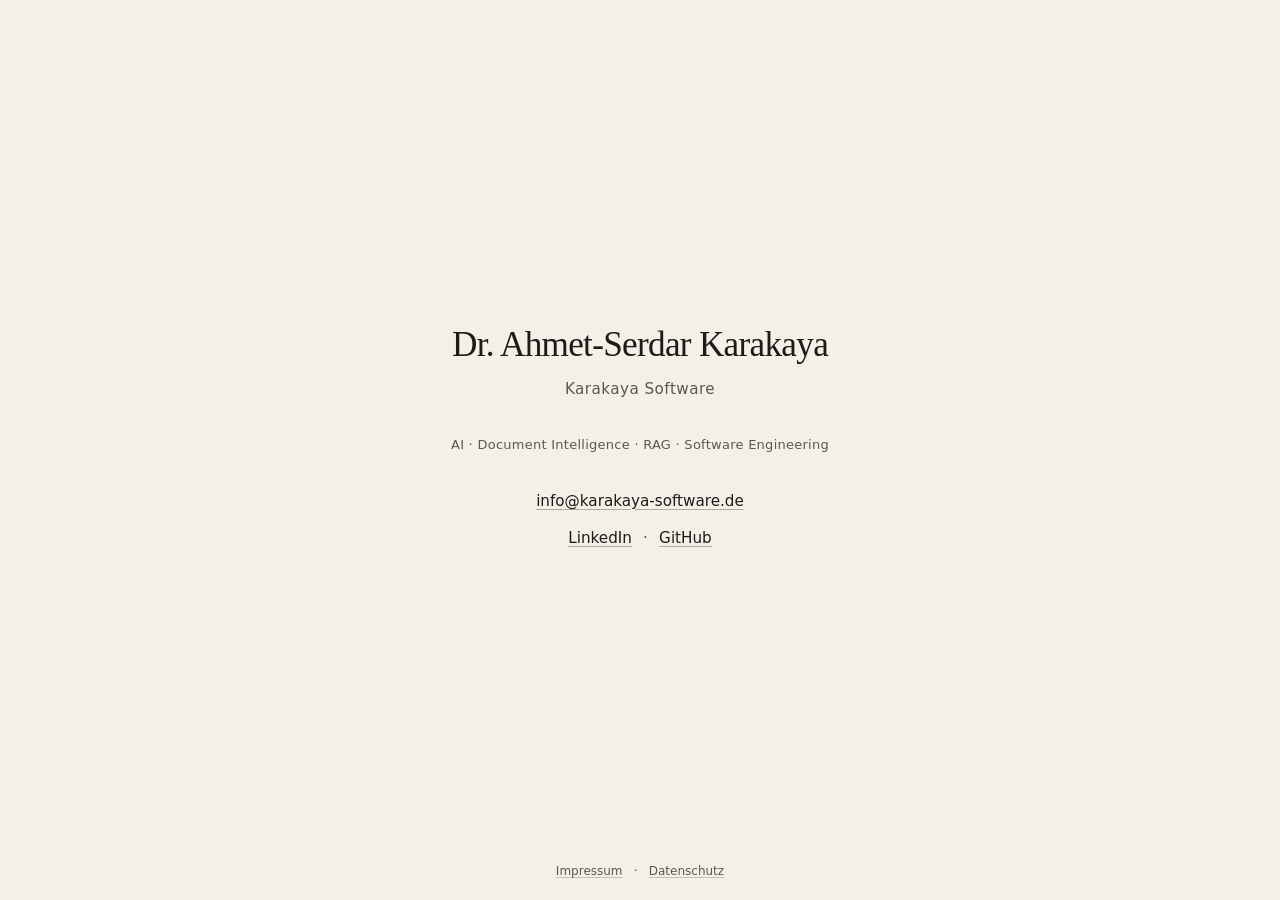
==== index.html @ 5da10b59 "init" ====
<!DOCTYPE html>
<html lang="de">
  <head>
    <meta charset="utf-8">
    <meta name="viewport" content="width=device-width, initial-scale=1">
    <meta name="description" content="Dr. Ahmet-Serdar Karakaya · Karakaya Software · AI, Document Intelligence, RAG, Software Engineering">
    <meta name="theme-color" content="#f3f0e8">
    <meta name="robots" content="index, follow">
    <meta http-equiv="Content-Security-Policy" content="default-src 'self'; style-src 'self'; img-src 'self'; script-src 'none'; connect-src 'none'; font-src 'none'; base-uri 'none'; form-action 'none'">
    <title>Dr. Ahmet-Serdar Karakaya · Karakaya Software</title>
    <link rel="canonical" href="https://www.karakaya-software.de/">
    <link rel="icon" href="favicon.svg" type="image/svg+xml">
    <link rel="stylesheet" href="styles.css">
    <meta property="og:title" content="Dr. Ahmet-Serdar Karakaya · Karakaya Software">
    <meta property="og:description" content="AI · Document Intelligence · RAG · Software Engineering">
    <meta property="og:url" content="https://www.karakaya-software.de/">
    <meta property="og:type" content="website">
    <meta property="og:locale" content="de_DE">
  </head>
  <body class="home">
    <main>
      <h1>Dr. Ahmet-Serdar Karakaya</h1>
      <p class="firm">Karakaya Software</p>
      <p class="topics">AI · Document Intelligence · RAG · Software Engineering</p>
      <p class="contact">
        <a href="mailto:info@karakaya-software.de">info@karakaya-software.de</a>
      </p>
      <nav class="links" aria-label="Profile">
        <a rel="me noopener noreferrer" href="https://www.linkedin.com/in/dr-karakaya/">LinkedIn</a>
        <span class="sep" aria-hidden="true">·</span>
        <a rel="me noopener noreferrer" href="https://github.com/selphiron">GitHub</a>
      </nav>
    </main>
    <footer class="site-footer">
      <a href="impressum.html">Impressum</a>
      <span class="sep" aria-hidden="true">·</span>
      <a href="datenschutz.html">Datenschutz</a>
    </footer>
  </body>
</html>
---- styles.css ----
:root {
  --bg: #f3f0e8;
  --fg: #1c1b18;
  --muted: #5c5850;
  --line: #d4cfc3;
  --focus: #1c1b18;
  --pad: clamp(1.25rem, 5vw, 2.5rem);
}

*,
*::before,
*::after {
  box-sizing: border-box;
  margin: 0;
  padding: 0;
}

html {
  color-scheme: light;
  background: var(--bg);
}

html,
body {
  height: 100%;
}

body {
  font-family: "Segoe UI", system-ui, -apple-system, BlinkMacSystemFont, Helvetica, Arial, sans-serif;
  font-size: 1rem;
  line-height: 1.5;
  color: var(--fg);
  background: var(--bg);
  -webkit-font-smoothing: antialiased;
  text-rendering: optimizeLegibility;
}

a {
  color: inherit;
  text-decoration: underline;
  text-decoration-thickness: 1px;
  text-underline-offset: 0.18em;
  text-decoration-color: color-mix(in srgb, currentColor 32%, transparent);
}

a:hover {
  text-decoration-color: currentColor;
}

a:focus-visible {
  outline: 2px solid var(--focus);
  outline-offset: 3px;
}

.home {
  overflow: hidden;
  height: 100dvh;
  display: grid;
  grid-template-rows: 1fr auto;
}

.home main {
  display: flex;
  flex-direction: column;
  align-items: center;
  justify-content: center;
  text-align: center;
  padding: var(--pad);
  padding-bottom: 0.5rem;
}

.home h1 {
  font-family: "Iowan Old Style", Palatino, "Palatino Linotype", "Times New Roman", Times, serif;
  font-size: clamp(1.55rem, 4.4vw, 2.2rem);
  font-weight: 400;
  letter-spacing: -0.02em;
  line-height: 1.2;
  text-wrap: balance;
}

.firm {
  margin-top: 0.7rem;
  color: var(--muted);
  font-size: 0.95rem;
  letter-spacing: 0.03em;
}

.topics {
  margin-top: 2.15rem;
  max-width: 28rem;
  color: var(--muted);
  font-size: 0.8125rem;
  letter-spacing: 0.02em;
  line-height: 1.55;
  text-wrap: balance;
}

.contact {
  margin-top: 2.15rem;
  font-size: 0.95rem;
}

.links {
  display: flex;
  align-items: center;
  justify-content: center;
  gap: 0.7rem;
  margin-top: 0.9rem;
  font-size: 0.95rem;
}

.sep {
  color: var(--muted);
  user-select: none;
}

.site-footer {
  display: flex;
  align-items: center;
  justify-content: center;
  gap: 0.7rem;
  padding: 1.25rem var(--pad) max(1.25rem, env(safe-area-inset-bottom));
  color: var(--muted);
  font-size: 0.75rem;
}

.legal {
  overflow: auto;
  min-height: 100dvh;
  display: grid;
  grid-template-rows: auto 1fr auto;
}

.legal-header {
  width: min(38rem, calc(100% - 2 * var(--pad)));
  margin: 1.5rem auto 0;
}

.legal-header a {
  color: var(--muted);
  font-size: 0.8125rem;
  text-decoration: none;
}

.legal-header a:hover {
  color: var(--fg);
  text-decoration: underline;
  text-decoration-color: currentColor;
}

.legal main {
  width: min(38rem, calc(100% - 2 * var(--pad)));
  margin: 0 auto;
  padding: 2.5rem 0 3.5rem;
}

.legal h1 {
  font-family: "Iowan Old Style", Palatino, "Palatino Linotype", "Times New Roman", Times, serif;
  font-size: 1.75rem;
  font-weight: 400;
  letter-spacing: -0.02em;
  margin-bottom: 1.75rem;
}

.legal h2 {
  font-size: 0.95rem;
  font-weight: 600;
  margin: 1.75rem 0 0.55rem;
}

.legal p,
.legal address,
.legal ul {
  color: var(--fg);
  font-size: 0.95rem;
  line-height: 1.65;
  margin-bottom: 0.85rem;
}

.legal address {
  font-style: normal;
}

.legal ul {
  padding-left: 1.15rem;
}

.legal li + li {
  margin-top: 0.3rem;
}

.note {
  color: var(--muted);
  font-size: 0.875rem;
}

@media (max-height: 520px) {
  .home {
    overflow: auto;
    height: auto;
    min-height: 100dvh;
  }
}
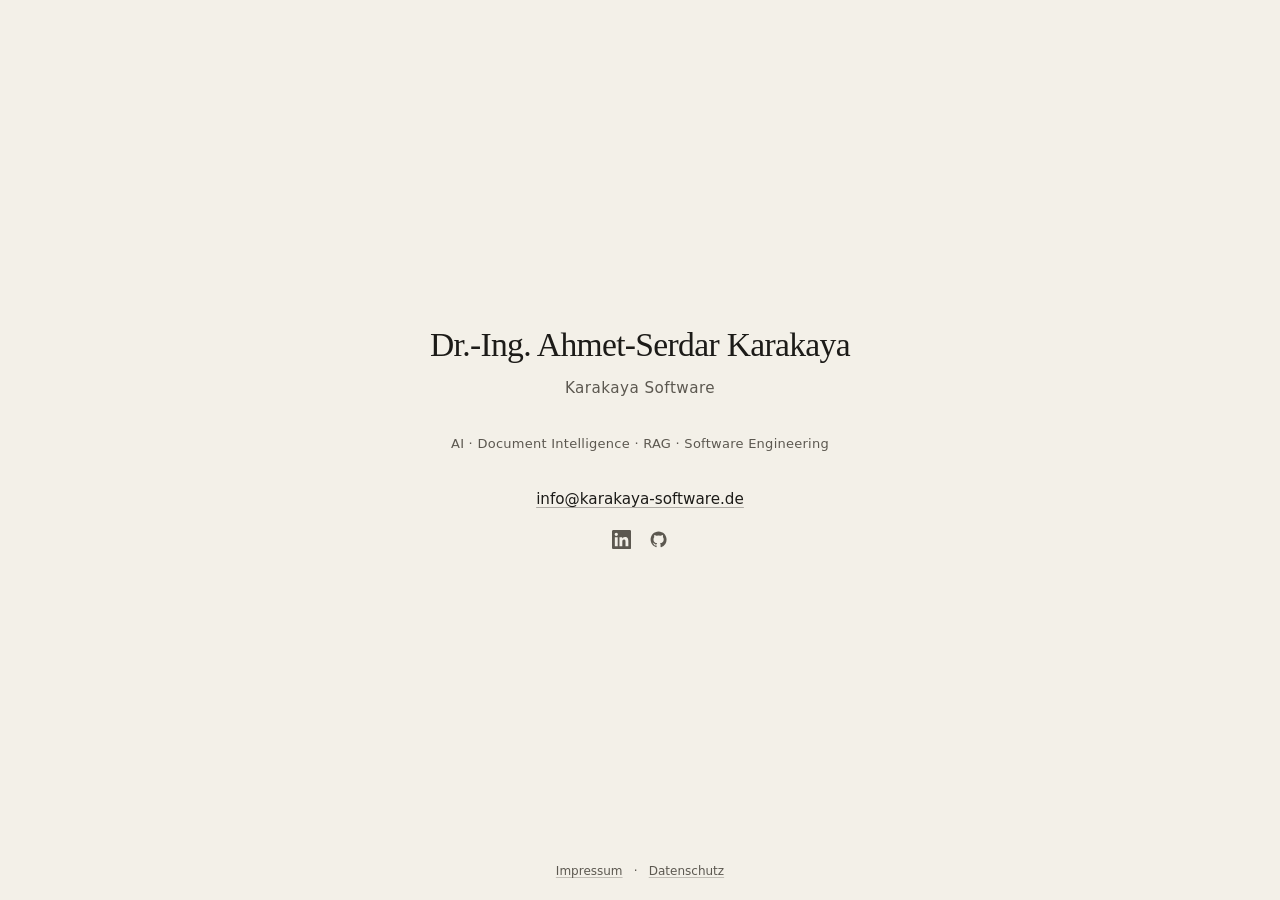
==== commit 346f3b9d: "small update (logos and dr-ing)" ====
--- a/index.html
+++ b/index.html
@@ -3,15 +3,15 @@
   <head>
     <meta charset="utf-8">
     <meta name="viewport" content="width=device-width, initial-scale=1">
-    <meta name="description" content="Dr. Ahmet-Serdar Karakaya · Karakaya Software · AI, Document Intelligence, RAG, Software Engineering">
+    <meta name="description" content="Dr.-Ing. Ahmet-Serdar Karakaya · Karakaya Software · AI, Document Intelligence, RAG, Software Engineering">
     <meta name="theme-color" content="#f3f0e8">
     <meta name="robots" content="index, follow">
     <meta http-equiv="Content-Security-Policy" content="default-src 'self'; style-src 'self'; img-src 'self'; script-src 'none'; connect-src 'none'; font-src 'none'; base-uri 'none'; form-action 'none'">
-    <title>Dr. Ahmet-Serdar Karakaya · Karakaya Software</title>
+    <title>Dr.-Ing. Ahmet-Serdar Karakaya · Karakaya Software</title>
     <link rel="canonical" href="https://www.karakaya-software.de/">
     <link rel="icon" href="favicon.svg" type="image/svg+xml">
     <link rel="stylesheet" href="styles.css">
-    <meta property="og:title" content="Dr. Ahmet-Serdar Karakaya · Karakaya Software">
+    <meta property="og:title" content="Dr.-Ing. Ahmet-Serdar Karakaya · Karakaya Software">
     <meta property="og:description" content="AI · Document Intelligence · RAG · Software Engineering">
     <meta property="og:url" content="https://www.karakaya-software.de/">
     <meta property="og:type" content="website">
@@ -19,16 +19,23 @@
   </head>
   <body class="home">
     <main>
-      <h1>Dr. Ahmet-Serdar Karakaya</h1>
+      <h1>Dr.-Ing. Ahmet-Serdar Karakaya</h1>
       <p class="firm">Karakaya Software</p>
       <p class="topics">AI · Document Intelligence · RAG · Software Engineering</p>
       <p class="contact">
         <a href="mailto:info@karakaya-software.de">info@karakaya-software.de</a>
       </p>
       <nav class="links" aria-label="Profile">
-        <a rel="me noopener noreferrer" href="https://www.linkedin.com/in/dr-karakaya/">LinkedIn</a>
-        <span class="sep" aria-hidden="true">·</span>
-        <a rel="me noopener noreferrer" href="https://github.com/selphiron">GitHub</a>
+        <a rel="me noopener noreferrer" href="https://www.linkedin.com/in/dr-karakaya/" aria-label="LinkedIn">
+          <svg viewBox="0 0 24 24" aria-hidden="true">
+            <path fill="currentColor" d="M20.447 20.452h-3.554v-5.569c0-1.328-.027-3.037-1.852-3.037-1.853 0-2.136 1.445-2.136 2.939v5.667H9.351V9h3.414v1.561h.046c.477-.9 1.637-1.85 3.37-1.85 3.601 0 4.267 2.37 4.267 5.455v6.286zM5.337 7.433a2.062 2.062 0 0 1-2.063-2.065 2.064 2.064 0 0 1 2.063-2.065 2.064 2.064 0 0 1 2.063 2.065c0 1.14-.925 2.065-2.063 2.065zm1.782 13.019H3.555V9h3.564v11.452zM22.225 0H1.771C.792 0 0 .774 0 1.729v20.542C0 23.227.792 24 1.771 24h20.451C23.2 24 24 23.227 24 22.271V1.729C24 .774 23.2 0 22.222 0h.003z"/>
+          </svg>
+        </a>
+        <a rel="me noopener noreferrer" href="https://github.com/selphiron" aria-label="GitHub">
+          <svg viewBox="0 0 24 24" aria-hidden="true">
+            <path fill="currentColor" d="M12 2C6.477 2 2 6.484 2 12.017c0 4.425 2.865 8.18 6.839 9.504.5.092.682-.217.682-.483 0-.237-.008-.868-.013-1.703-2.782.605-3.369-1.343-3.369-1.343-.454-1.158-1.11-1.466-1.11-1.466-.908-.62.069-.608.069-.608 1.003.07 1.531 1.032 1.531 1.032.892 1.53 2.341 1.088 2.91.832.092-.647.35-1.088.636-1.338-2.22-.253-4.555-1.113-4.555-4.951 0-1.093.39-1.988 1.029-2.688-.103-.253-.446-1.272.098-2.65 0 0 .84-.27 2.75 1.026A9.564 9.564 0 0 1 12 6.844a9.59 9.59 0 0 1 2.504.337c1.909-1.296 2.747-1.027 2.747-1.027.546 1.379.202 2.398.1 2.651.64.7 1.028 1.595 1.028 2.688 0 3.848-2.339 4.695-4.566 4.943.359.309.678.92.678 1.855 0 1.338-.012 2.419-.012 2.747 0 .268.18.58.688.482A10.02 10.02 0 0 0 22 12.017C22 6.484 17.522 2 12 2z"/>
+          </svg>
+        </a>
       </nav>
     </main>
     <footer class="site-footer">
--- a/styles.css
+++ b/styles.css
@@ -71,7 +71,7 @@
 
 .home h1 {
   font-family: "Iowan Old Style", Palatino, "Palatino Linotype", "Times New Roman", Times, serif;
-  font-size: clamp(1.55rem, 4.4vw, 2.2rem);
+  font-size: clamp(1.4rem, 4.1vw, 2.1rem);
   font-weight: 400;
   letter-spacing: -0.02em;
   line-height: 1.2;
@@ -104,9 +104,24 @@
   display: flex;
   align-items: center;
   justify-content: center;
-  gap: 0.7rem;
-  margin-top: 0.9rem;
-  font-size: 0.95rem;
+  gap: 1.15rem;
+  margin-top: 1.15rem;
+}
+
+.links a {
+  display: inline-flex;
+  color: var(--muted);
+  text-decoration: none;
+}
+
+.links a:hover {
+  color: var(--fg);
+}
+
+.links svg {
+  display: block;
+  width: 1.2rem;
+  height: 1.2rem;
 }
 
 .sep {
